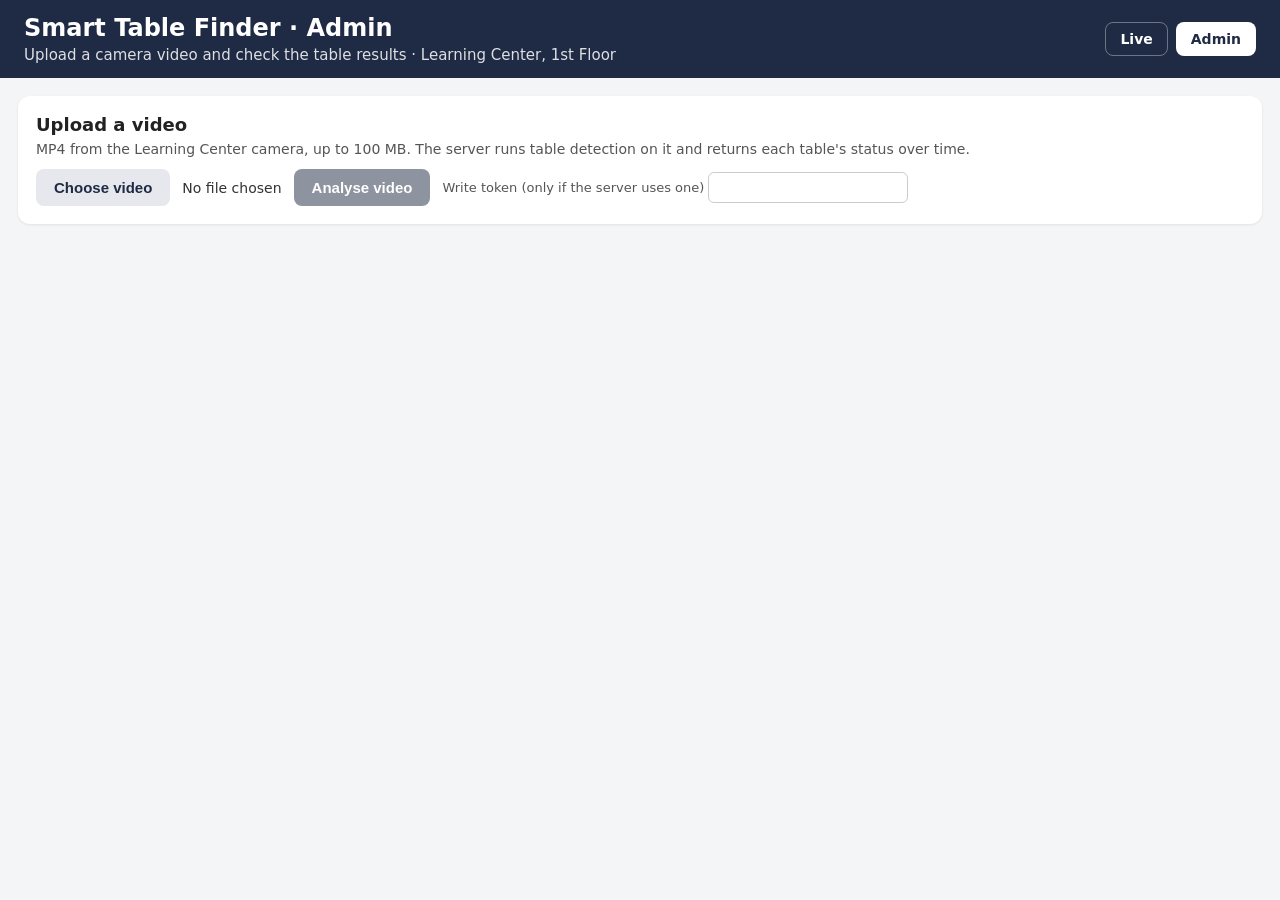
==== frontend/admin.html @ f531ea68 "Admin page with video upload, shared layout, detector table IDs" ====
<!DOCTYPE html>
<html lang="en">
<head>
<meta charset="UTF-8">
<meta name="viewport" content="width=device-width, initial-scale=1.0">
<title>Admin · Smart Table Finder</title>
<link rel="stylesheet" href="style.css">
</head>
<body>

<header>
  <div>
    <h1>Smart Table Finder · Admin</h1>
    <p>Upload a camera video and check the table results · Learning Center, 1st Floor</p>
  </div>
  <nav>
    <a href="index.html">Live</a>
    <a href="admin.html" class="active">Admin</a>
  </nav>
</header>

<main>
  <!-- ===== Upload ===== -->
  <div class="panel">
    <h2>Upload a video</h2>
    <p class="hint">MP4 from the Learning Center camera, up to 100 MB. The server runs table detection on it and returns each table's status over time.</p>
    <div class="upload-row">
      <input id="file" type="file" accept="video/mp4,.mp4" hidden>
      <button class="btn secondary" id="choose">Choose video</button>
      <span class="file-name" id="file-name">No file chosen</span>
      <button class="btn" id="analyse" disabled>Analyse video</button>
      <label class="token">Write token (only if the server uses one)
        <input id="token" type="password" autocomplete="off">
      </label>
    </div>
    <div class="message" id="message"></div>
  </div>

  <!-- ===== Results ===== -->
  <div id="results" hidden>
    <div class="panel">
      <h2>Results</h2>
      <p class="hint">Play the video or move the slider: the tables below show what the detector found at that moment.</p>
      <div class="replay">
        <div>
          <video id="video" controls muted playsinline></video>
        </div>
        <div>
          <div class="time-row">
            <span>Time</span>
            <input type="range" id="slider" min="0" max="0" step="1" value="0">
            <b id="time-label">0:00</b>
          </div>
          <div class="timeline-wrap" style="margin-top:12px">
            <table class="timeline">
              <thead><tr><th>Video time</th><th>People</th><th>Empty</th><th>Semi</th><th>Occupied</th><th>Items</th></tr></thead>
              <tbody id="timeline"></tbody>
            </table>
          </div>
        </div>
      </div>
    </div>

    <div class="summary">
      <div class="c-free"><b id="sum-free">–</b>Empty tables</div>
      <div class="c-partly"><b id="sum-partly">–</b>Semi-occupied</div>
      <div class="c-full"><b id="sum-full">–</b>Occupied</div>
      <div class="c-items"><b id="sum-items">–</b>Items only</div>
      <div class="c-people"><b id="sum-people-now">–</b>People at tables</div>
      <div class="c-people"><b id="sum-people-today">–</b>People so far</div>
    </div>
    <div class="legend">
      <span><i class="dot free"></i>Empty</span>
      <span><i class="dot partly"></i>Semi-occupied</span>
      <span><i class="dot full"></i>Occupied</span>
      <span><i class="dot items"></i>Items only (nobody there)</span>
      <span><i class="dot unknown"></i>No data</span>
    </div>
    <div class="status-bar" id="snapshot-label">–</div>
    <div id="room"></div>
  </div>
</main>

<script src="layout.js"></script>
<script>
  const UPLOAD_URL = "/upload";
  // Opened by double-click (no server), or with ?fake=1: show made-up results.
  const DEMO_MODE = location.protocol === "file:" ||
                    new URLSearchParams(location.search).has("fake");

  const fileInput = document.getElementById("file");
  const analyseBtn = document.getElementById("analyse");
  const message = document.getElementById("message");
  const video = document.getElementById("video");
  const slider = document.getElementById("slider");
  const room = document.getElementById("room");
  TOPA.buildFloor(room);

  let snapshots = [];      // [{time, tables: [...], room: {...}}] sorted by time
  let peopleSoFar = null;
  let current = -1;

  // ===== Messages =====
  function showMessage(kind, text, busy) {
    message.className = "message " + kind;
    message.innerHTML = "";
    if (busy) { const s = document.createElement("span"); s.className = "spinner"; message.appendChild(s); }
    message.appendChild(document.createTextNode(text));
  }

  function fmt(sec) {
    const s = Math.round(sec);
    return Math.floor(s / 60) + ":" + String(s % 60).padStart(2, "0");
  }

  // ===== Choose file =====
  document.getElementById("choose").onclick = () => fileInput.click();
  fileInput.onchange = () => {
    const f = fileInput.files[0];
    document.getElementById("file-name").textContent = f ? f.name + " (" + (f.size / 1048576).toFixed(1) + " MB)" : "No file chosen";
    analyseBtn.disabled = !f;
    message.className = "message";
  };

  // ===== Upload and analyse =====
  analyseBtn.onclick = async () => {
    const f = fileInput.files[0];
    if (!f) return;
    if (!f.name.toLowerCase().endsWith(".mp4")) return showMessage("error", "Please choose an MP4 video.");
    if (f.size > 100 * 1024 * 1024) return showMessage("error", "The video is larger than 100 MB. Use a shorter clip.");

    analyseBtn.disabled = true;
    showMessage("info", "Uploading and analysing the video. This can take up to 40 seconds…", true);
    try {
      let data;
      if (DEMO_MODE) {
        await new Promise(r => setTimeout(r, 1200));
        data = await fakeResult(f);
      } else {
        const form = new FormData();
        form.append("file", f);
        const headers = {};
        const token = document.getElementById("token").value.trim();
        if (token) headers["Authorization"] = "Bearer " + token;
        const res = await fetch(UPLOAD_URL, { method: "POST", body: form, headers });
        if (!res.ok) throw new Error(await errorText(res));
        data = await res.json();
      }
      showResults(f, data);
      showMessage("ok", "Done: " + snapshots.length + " moments analysed" +
                  (DEMO_MODE ? " (demo data, no server connected)." : "."));
    } catch (err) {
      showMessage("error", err.message || "Upload failed.");
    } finally {
      analyseBtn.disabled = false;
    }
  };

  async function errorText(res) {
    let detail = "";
    try { const j = await res.json(); detail = typeof j.detail === "string" ? j.detail : ""; } catch (e) {}
    const known = {
      401: "The server needs the write token. Enter it and try again.",
      404: "The server has no video upload. Run the backend from the integrated demo branch.",
      413: "The video is larger than 100 MB. Use a shorter clip.",
      415: "Upload an MP4 from the calibrated demo camera.",
      422: "The detector could not analyse this video.",
      503: "The detector is not available on the server.",
      504: "Analysis took too long. Try a shorter clip."
    };
    return detail || known[res.status] || "Upload failed (error " + res.status + ").";
  }

  // ===== Build snapshots from the server response =====
  // Response: {tables: [{video_seconds, table_id, seats, people, items, status}],
  //            room: [{video_seconds, people_seated, free, partly, full, items}],
  //            people_so_far: number|null}
  function showResults(file, data) {
    const byTime = new Map();
    (data.tables || []).forEach(r => {
      const t = Number(r.video_seconds) || 0;
      if (!byTime.has(t)) byTime.set(t, []);
      byTime.get(t).push(r);
    });
    const roomByTime = new Map((data.room || []).map(r => [Number(r.video_seconds) || 0, r]));
    snapshots = [...byTime.keys()].sort((a, b) => a - b)
      .map(t => ({ time: t, tables: byTime.get(t), room: roomByTime.get(t) }));
    peopleSoFar = typeof data.people_so_far === "number" ? data.people_so_far : null;

    if (!snapshots.length) throw new Error("The server returned no table results for this video.");

    // Timeline table
    const body = document.getElementById("timeline");
    body.innerHTML = "";
    snapshots.forEach((s, i) => {
      const c = { free: 0, partly: 0, full: 0, items: 0, people: 0 };
      s.tables.forEach(r => { if (c[r.status] !== undefined) c[r.status]++; c.people += Number(r.people) || 0; });
      const tr = document.createElement("tr");
      tr.dataset.index = i;
      [fmt(s.time), c.people, c.free, c.partly, c.full, c.items].forEach(v => {
        const td = document.createElement("td"); td.textContent = v; tr.appendChild(td);
      });
      tr.style.cursor = "pointer";
      tr.onclick = () => { video.currentTime = s.time; show(i); };
      body.appendChild(tr);
    });

    slider.max = snapshots.length - 1;
    slider.value = 0;
    if (video.src) URL.revokeObjectURL(video.src);
    video.src = URL.createObjectURL(file);
    document.getElementById("results").hidden = false;
    current = -1;
    show(0);
  }

  // ===== Show one moment =====
  function show(i) {
    if (i === current || !snapshots[i]) return;
    current = i;
    const s = snapshots[i];
    const rows = s.tables.map(r => ({
      table_id: Number(r.table_id), seats: Number(r.seats), people: Number(r.people), status: r.status
    }));
    TOPA.renderSummary(TOPA.renderTables(room, rows), peopleSoFar);
    slider.value = i;
    document.getElementById("time-label").textContent = fmt(s.time);
    document.getElementById("snapshot-label").textContent =
      "Showing the video at " + fmt(s.time) + " (moment " + (i + 1) + " of " + snapshots.length + ")";
    document.querySelectorAll("#timeline tr").forEach(tr =>
      tr.classList.toggle("current", Number(tr.dataset.index) === i));
  }

  // Video playing → show the latest moment at or before the current time
  video.addEventListener("timeupdate", () => {
    let idx = 0;
    for (let i = 0; i < snapshots.length; i++) if (snapshots[i].time <= video.currentTime + 0.01) idx = i;
    show(idx);
  });
  slider.addEventListener("input", () => {
    const i = Number(slider.value);
    video.currentTime = snapshots[i].time;
    show(i);
  });

  // ===== Demo results (only when no server is connected) =====
  async function fakeResult(file) {
    const duration = await new Promise(resolve => {
      const v = document.createElement("video");
      v.preload = "metadata";
      v.onloadedmetadata = () => resolve(v.duration || 60);
      v.onerror = () => resolve(60);
      v.src = URL.createObjectURL(file);
    });
    const ids = [...TOPA.GROUP_ROOMS, ...TOPA.STUDY_TABLES, ...TOPA.WALL_DESKS.slice(0, 6)];
    const tables = [];
    for (let t = 0; t < duration; t += 10) {
      ids.forEach(x => {
        const people = Math.floor(Math.random() * (x.seats + 1));
        const items = people ? 1 : Math.round(Math.random());
        const status = people >= x.seats ? "full" : people ? "partly" : items ? "items" : "free";
        tables.push({ video_seconds: t, table_id: x.id, seats: x.seats, people, items, status });
      });
    }
    return { tables, room: [], people_in_frame: null, people_so_far: null };
  }
</script>

</body>
</html>
---- frontend/style.css ----
/* Shared styles for the student dashboard (index.html) and the admin page (admin.html) */
* { box-sizing: border-box; }
body {
  margin: 0;
  font-family: system-ui, -apple-system, Segoe UI, Roboto, sans-serif;
  background: #f4f5f7;
  color: #222;
}
header {
  background: #1f2a44; color: #fff; padding: 14px 24px;
  display: flex; align-items: center; justify-content: space-between; gap: 16px; flex-wrap: wrap;
}
header h1 { margin: 0; font-size: 24px; }
header p { margin: 4px 0 0; font-size: 15px; opacity: 0.85; }
header nav { display: flex; gap: 8px; }
header nav a {
  color: #fff; text-decoration: none; font-size: 14px; font-weight: 600;
  padding: 8px 14px; border-radius: 8px; border: 1px solid rgba(255,255,255,0.35);
}
header nav a.active { background: #fff; color: #1f2a44; }

main { max-width: 1300px; margin: 0 auto; padding: 18px; }

.offline {
  display: none;
  background: #fde2e2; color: #8a1c1c;
  padding: 10px 14px; border-radius: 8px; margin-bottom: 14px; font-size: 15px;
}

/* ===== Summary ===== */
.summary { display: grid; grid-template-columns: repeat(6, 1fr); gap: 12px; }
.summary div {
  background: #fff; border-radius: 12px; padding: 12px 14px;
  box-shadow: 0 1px 3px rgba(0,0,0,0.08); font-size: 14px;
  border-left: 6px solid #c9ccd3;
}
.summary b { font-size: 28px; display: block; }
.summary .c-free   { border-left-color: #2e9d4f; }
.summary .c-partly { border-left-color: #e0a800; }
.summary .c-full   { border-left-color: #d64045; }
.summary .c-items  { border-left-color: #8a8f98; }
.summary .c-people { border-left-color: #1f2a44; }

.legend { display: flex; gap: 18px; flex-wrap: wrap; margin: 12px 0 4px; font-size: 14px; }
.legend span { display: inline-flex; align-items: center; gap: 6px; }
.dot { width: 14px; height: 14px; border-radius: 4px; display: inline-block; }
.status-bar { font-size: 13px; color: #555; margin-bottom: 12px; }

/* ===== Room layout (same arrangement as the camera view) ===== */
.floor {
  display: grid;
  grid-template-columns: 34px 1fr 190px;
  grid-template-areas:
    "shelf rooms print"
    "shelf study desks"
    ".     help  .";
  gap: 18px;
  background: #e6e3dc;
  border: 3px solid #c9c4b8;
  border-radius: 14px;
  padding: 18px;
}
.area-label {
  font-size: 12px; font-weight: 600; color: #6b6558;
  text-transform: uppercase; letter-spacing: 0.04em; margin-bottom: 6px;
}
.rooms { grid-area: rooms; display: grid; grid-template-columns: repeat(3, 1fr); gap: 18px; }
.room { border: 3px solid #a9c3d6; border-radius: 10px; background: rgba(255,255,255,0.35); padding: 10px; }
.print {
  grid-area: print; border-radius: 10px; background: rgba(255,255,255,0.3);
  display: flex; align-items: center; justify-content: center;
  font-size: 12px; color: #8a8475; text-transform: uppercase; letter-spacing: 0.04em;
}
.shelf { grid-area: shelf; border-radius: 6px; background: repeating-linear-gradient(180deg, #a5896a 0 7px, #c9b494 7px 14px); }
.study-wrap { grid-area: study; }
.study { display: grid; grid-template-columns: repeat(4, 1fr); gap: 18px; }
.desks-wrap { grid-area: desks; }
.desks { display: flex; flex-direction: column; gap: 8px; }
.help {
  grid-area: help; justify-self: center; width: 40%;
  background: #c9b494; border-radius: 8px; padding: 6px;
  text-align: center; font-size: 12px; font-weight: 600; color: #5b513f;
  text-transform: uppercase; letter-spacing: 0.04em;
}

/* ===== Table cards ===== */
.card {
  border-radius: 12px; padding: 14px 10px; color: #fff; text-align: center;
  box-shadow: 0 2px 8px rgba(0,0,0,0.15); transition: background-color 0.4s;
  min-height: 132px;
  display: flex; flex-direction: column; align-items: center; justify-content: center; gap: 5px;
}
.card.hidden { display: none; }
.card .name  { font-size: 21px; font-weight: 700; }
.card .count { font-size: 16px; font-weight: 600; }
.card .state { font-size: 15px; }
.card .timer { font-size: 13px; font-weight: 600; }
.seats { display: flex; flex-wrap: wrap; justify-content: center; gap: 5px; max-width: 140px; }
.seat { width: 14px; height: 14px; border-radius: 50%; border: 2px solid rgba(255,255,255,0.9); }
.seat.taken { background: rgba(255,255,255,0.95); }

.desks .card { min-height: 0; padding: 8px 12px; flex-direction: row; justify-content: space-between; gap: 8px; }
.desks .name { font-size: 17px; }
.desks .state { font-size: 14px; font-weight: 600; }
.desks .count, .desks .seats { display: none; }
.desks .timer { font-size: 12px; }

.free    { background: #2e9d4f; }
.partly  { background: #e0a800; color: #222; }
.partly .seat { border-color: rgba(34,34,34,0.75); }
.partly .seat.taken { background: rgba(34,34,34,0.8); }
.full    { background: #d64045; }
.items   { background: #8a8f98; }
.unknown { background: #d5d8de; color: #444; box-shadow: none; }
.unknown .seat { border-color: #9aa0ab; }

/* ===== Admin page ===== */
.panel {
  background: #fff; border-radius: 12px; padding: 18px;
  box-shadow: 0 1px 3px rgba(0,0,0,0.08); margin-bottom: 16px;
}
.panel h2 { margin: 0 0 6px; font-size: 18px; }
.panel .hint { margin: 0 0 12px; font-size: 14px; color: #555; }
.upload-row { display: flex; gap: 12px; flex-wrap: wrap; align-items: center; }
.btn {
  background: #1f2a44; color: #fff; border: none; border-radius: 8px;
  padding: 10px 18px; font-size: 15px; font-weight: 600; cursor: pointer;
}
.btn.secondary { background: #e6e8ee; color: #1f2a44; }
.btn:disabled { opacity: 0.5; cursor: default; }
.file-name { font-size: 14px; color: #333; }
.token { font-size: 13px; color: #555; }
.token input { padding: 7px 9px; border: 1px solid #c9ccd3; border-radius: 6px; width: 200px; }
.message { margin-top: 12px; padding: 10px 12px; border-radius: 8px; font-size: 14px; display: none; }
.message.info  { display: block; background: #eef2fb; color: #1f2a44; }
.message.error { display: block; background: #fde2e2; color: #8a1c1c; }
.message.ok    { display: block; background: #e3f4e8; color: #1d5e31; }
.spinner {
  display: inline-block; width: 14px; height: 14px; margin-right: 8px; vertical-align: -2px;
  border: 2px solid #9fb0d6; border-top-color: #1f2a44; border-radius: 50%;
  animation: spin 0.8s linear infinite;
}
@keyframes spin { to { transform: rotate(360deg); } }

.replay { display: grid; grid-template-columns: 1fr 1fr; gap: 16px; align-items: start; }
.replay video { width: 100%; border-radius: 10px; background: #111; }
.time-row { display: flex; align-items: center; gap: 12px; margin-top: 10px; font-size: 14px; }
.time-row input[type=range] { flex: 1; }
.timeline { width: 100%; border-collapse: collapse; font-size: 14px; }
.timeline th, .timeline td { padding: 6px 8px; border-bottom: 1px solid #eee; text-align: right; }
.timeline th:first-child, .timeline td:first-child { text-align: left; }
.timeline tr.current td { background: #eef2fb; font-weight: 600; }
.timeline-wrap { max-height: 320px; overflow: auto; }

/* ===== Phones and narrow screens ===== */
@media (max-width: 900px) {
  .summary { grid-template-columns: repeat(3, 1fr); }
  .floor { grid-template-columns: 1fr; grid-template-areas: "rooms" "study" "desks"; padding: 12px; }
  .shelf, .print, .help { display: none; }
  .study { grid-template-columns: repeat(2, 1fr); gap: 12px; }
  .rooms { gap: 10px; }
  .room { padding: 6px; }
  .desks { display: grid; grid-template-columns: repeat(2, 1fr); }
  .replay { grid-template-columns: 1fr; }
}
@media (max-width: 560px) {
  .summary { grid-template-columns: repeat(2, 1fr); }
  .rooms { grid-template-columns: 1fr; }
  .card { min-height: 112px; }
}
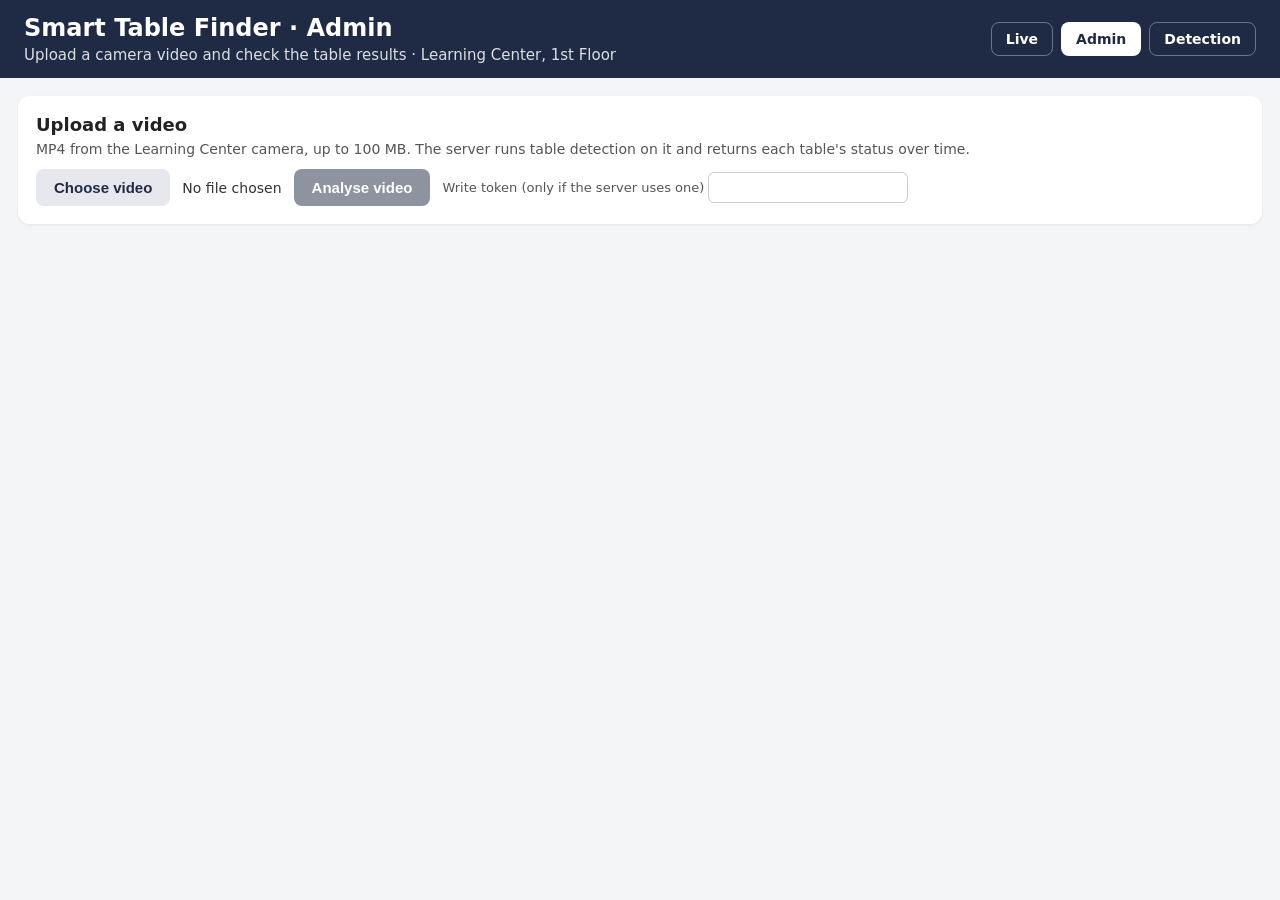
==== commit f25f2975: "Integrate the latest live dashboard and admin video timeline" ====
--- a/frontend/admin.html
+++ b/frontend/admin.html
@@ -16,6 +16,7 @@
   <nav>
     <a href="index.html">Live</a>
     <a href="admin.html" class="active">Admin</a>
+    <a href="photo.html">Detection</a>
   </nav>
 </header>
 
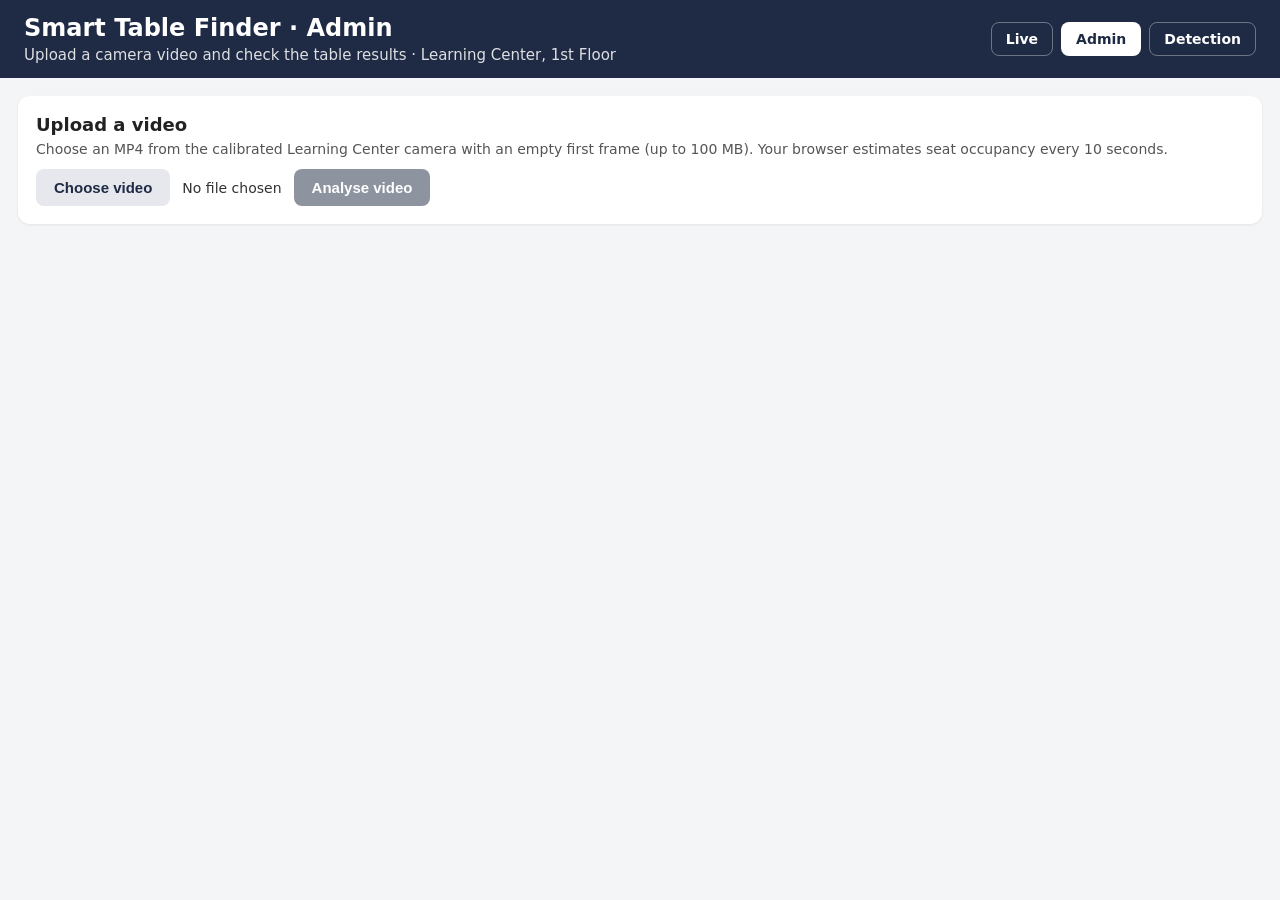
==== commit 4d76ae99: "Share analysed video replay from Admin with the Live dashboard" ====
--- a/frontend/admin.html
+++ b/frontend/admin.html
@@ -24,15 +24,13 @@
   <!-- ===== Upload ===== -->
   <div class="panel">
     <h2>Upload a video</h2>
-    <p class="hint">MP4 from the Learning Center camera, up to 100 MB. The server runs table detection on it and returns each table's status over time.</p>
+    <p class="hint">Choose an MP4 from the calibrated Learning Center camera with an empty first frame (up to 100 MB). Your browser estimates seat occupancy every 10 seconds.</p>
     <div class="upload-row">
       <input id="file" type="file" accept="video/mp4,.mp4" hidden>
       <button class="btn secondary" id="choose">Choose video</button>
       <span class="file-name" id="file-name">No file chosen</span>
       <button class="btn" id="analyse" disabled>Analyse video</button>
-      <label class="token">Write token (only if the server uses one)
-        <input id="token" type="password" autocomplete="off">
-      </label>
+
     </div>
     <div class="message" id="message"></div>
   </div>
@@ -84,7 +82,7 @@
 
 <script src="layout.js"></script>
 <script>
-  const UPLOAD_URL = "/upload";
+
   // Opened by double-click (no server), or with ?fake=1: show made-up results.
   const DEMO_MODE = location.protocol === "file:" ||
                     new URLSearchParams(location.search).has("fake");
@@ -131,47 +129,101 @@
     if (f.size > 100 * 1024 * 1024) return showMessage("error", "The video is larger than 100 MB. Use a shorter clip.");
 
     analyseBtn.disabled = true;
-    showMessage("info", "Uploading and analysing the video. This can take up to 40 seconds…", true);
+    document.getElementById("choose").disabled = true;
+    showMessage("info", "Analysing video frames…", true);
     try {
       let data;
       if (DEMO_MODE) {
         await new Promise(r => setTimeout(r, 1200));
         data = await fakeResult(f);
       } else {
-        const form = new FormData();
-        form.append("file", f);
-        const headers = {};
-        const token = document.getElementById("token").value.trim();
-        if (token) headers["Authorization"] = "Bearer " + token;
-        const res = await fetch(UPLOAD_URL, { method: "POST", body: form, headers });
-        if (!res.ok) throw new Error(await errorText(res));
-        data = await res.json();
+        data = await analyseCameraVideo(f);
       }
       showResults(f, data);
+      if (!DEMO_MODE) {
+        const published = await fetch("/demo/replay", {method:"POST", headers:{"Content-Type":"application/json"}, body:JSON.stringify({tables:data.tables, duration:data.duration})});
+        if (!published.ok) throw Error("Analysis finished, but Live could not start the replay (" + published.status + ").");
+        video.loop = true; video.muted = true; video.play().catch(() => {});
+      }
       showMessage("ok", "Done: " + snapshots.length + " moments analysed" +
-                  (DEMO_MODE ? " (demo data, no server connected)." : "."));
+                  (DEMO_MODE ? " (demo data, no server connected)." : ". The Live dashboard is replaying this video."));
     } catch (err) {
       showMessage("error", err.message || "Upload failed.");
     } finally {
+      document.getElementById("choose").disabled = false;
       analyseBtn.disabled = false;
     }
   };
 
-  async function errorText(res) {
-    let detail = "";
-    try { const j = await res.json(); detail = typeof j.detail === "string" ? j.detail : ""; } catch (e) {}
-    const known = {
-      401: "The server needs the write token. Enter it and try again.",
-      404: "The server has no video upload. Run the backend from the integrated demo branch.",
-      413: "The video is larger than 100 MB. Use a shorter clip.",
-      415: "Upload an MP4 from the calibrated demo camera.",
-      422: "The detector could not analyse this video.",
-      503: "The detector is not available on the server.",
-      504: "Analysis took too long. Try a shorter clip."
-    };
-    return detail || known[res.status] || "Upload failed (error " + res.status + ").";
-  }
-
+  async function calibratedTables(video) {
+  const response = await fetch("/demo-layout.json");
+  if (!response.ok) throw Error("Could not load the demo table layout.");
+  const layout = await response.json();
+  const canvas = document.createElement("canvas");
+  canvas.width = 960;
+  canvas.height = 540;
+  const ctx = canvas.getContext("2d", {willReadFrequently:true});
+  function pixels(frame) {
+    ctx.drawImage(frame, 0, 0, 960, 540);
+    return ctx.getImageData(0, 0, 960, 540).data;
+  }
+  const reference = pixels(video);
+  return frame => {
+    const current = pixels(frame);
+    function changed(x1,y1,x2,y2) {
+      let count = 0;
+      for (let y=y1; y<y2; y++) for (let x=x1; x<x2; x++) {
+        const i = 4*(960*y+x);
+        if ([0,1,2].some(c => Math.abs(current[i+c]-reference[i+c]) >= 37)) count++;
+      }
+      return count;
+    }
+    const predictions = layout.map(({seats,box},index) => {
+      const people = seats.filter(([x,y]) => changed(x-7,y-7,x+8,y+8) >= 0.19*225).length;
+      const [x1,y1,x2,y2] = box;
+      const items = changed(x1+3,y1+3,x2-3,y2-3) >= Math.max(26, .018*(x2-x1-6)*(y2-y1-6));
+      const status = people >= seats.length ? "full" : people ? "partly" : items ? "items" : "free";
+      return {table_id:index+1,seats:seats.length,people,items:Number(items),status};
+    });
+    return predictions;
+  };
+}
+
+async function analyseCameraVideo(file) {
+    const clip = document.createElement('video');
+    clip.muted = true;
+    clip.preload = 'auto';
+    const url = URL.createObjectURL(file);
+    function waitFrame(event, action) {
+      return new Promise((resolve, reject) => {
+        function finish(error) {
+          clearTimeout(timer);
+          clip.removeEventListener(event, ready);
+          clip.removeEventListener('error', failed);
+          if (error) reject(error); else resolve();
+        }
+        const ready = () => finish();
+        const failed = () => finish(new Error('Could not decode this MP4.'));
+        const timer = setTimeout(failed, 15000);
+        clip.addEventListener(event, ready);
+        clip.addEventListener('error', failed);
+        action();
+      });
+    }
+    try {
+      await waitFrame('loadeddata', () => { clip.src = url; });
+      if (!Number.isFinite(clip.duration) || clip.duration <= 0) throw Error('Could not read video duration.');
+      const detect = await calibratedTables(clip);
+      const tables = [];
+      for (let seconds = 0; seconds < clip.duration - 0.001; seconds += 10) {
+        if (seconds) await waitFrame('seeked', () => { clip.currentTime = seconds; });
+        for (const row of detect(clip)) tables.push({...row, video_seconds: seconds});
+      }
+      return {tables, people_so_far: null, duration: clip.duration};
+    } finally {
+      clip.removeAttribute('src'); clip.load(); URL.revokeObjectURL(url);
+    }
+  }
   // ===== Build snapshots from the server response =====
   // Response: {tables: [{video_seconds, table_id, seats, people, items, status}],
   //            room: [{video_seconds, people_seated, free, partly, full, items}],
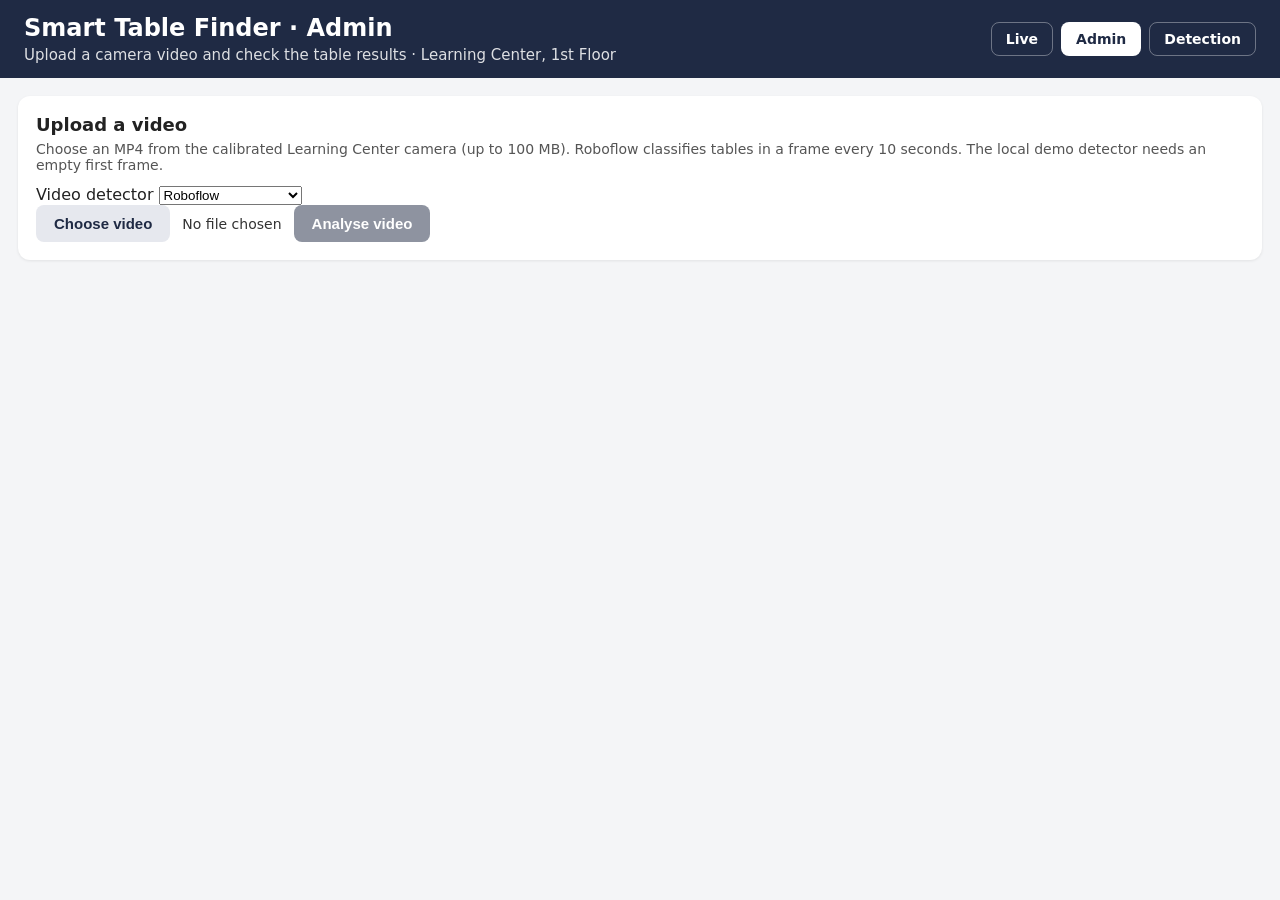
==== commit 79f90522: "Use Roboflow frame detections for Admin video replay" ====
--- a/frontend/admin.html
+++ b/frontend/admin.html
@@ -24,7 +24,10 @@
   <!-- ===== Upload ===== -->
   <div class="panel">
     <h2>Upload a video</h2>
-    <p class="hint">Choose an MP4 from the calibrated Learning Center camera with an empty first frame (up to 100 MB). Your browser estimates seat occupancy every 10 seconds.</p>
+    <p class="hint">Choose an MP4 from the calibrated Learning Center camera (up to 100 MB). Roboflow classifies tables in a frame every 10 seconds. The local demo detector needs an empty first frame.</p>
+    <label>Video detector
+      <select id="detector"><option value="roboflow">Roboflow</option><option value="local">Local demo detector</option></select>
+    </label>
     <div class="upload-row">
       <input id="file" type="file" accept="video/mp4,.mp4" hidden>
       <button class="btn secondary" id="choose">Choose video</button>
@@ -141,7 +144,7 @@
       }
       showResults(f, data);
       if (!DEMO_MODE) {
-        const published = await fetch("/demo/replay", {method:"POST", headers:{"Content-Type":"application/json"}, body:JSON.stringify({tables:data.tables, duration:data.duration})});
+        const published = await fetch("/demo/replay", {method:"POST", headers:{"Content-Type":"application/json"}, body:JSON.stringify({tables:data.tables, duration:data.duration,source:data.source})});
         if (!published.ok) throw Error("Analysis finished, but Live could not start the replay (" + published.status + ").");
         video.loop = true; video.muted = true; video.play().catch(() => {});
       }
@@ -188,6 +191,39 @@
     return predictions;
   };
 }
+
+async function roboflowTables() {
+    const response = await fetch("/demo-layout.json");
+    if (!response.ok) throw Error("Could not load the camera layout.");
+    const layout = await response.json();
+    const labels = new Map([["empty", "free"], ["semi-occupied", "partly"], ["occupied", "full"],
+      ["free", "free"], ["partly", "partly"], ["full", "full"], ["items only", "items"], ["items", "items"]]);
+    return async clip => {
+      const canvas = document.createElement("canvas");
+      canvas.width = 1280;
+      canvas.height = Math.max(1, Math.round(1280 * clip.videoHeight / clip.videoWidth));
+      canvas.getContext("2d").drawImage(clip, 0, 0, canvas.width, canvas.height);
+      const form = new FormData();
+      const blob = await new Promise(resolve => canvas.toBlob(resolve, "image/jpeg", .90));
+      form.append("file", blob, "frame.jpg");
+      const res = await fetch("/detect/photo", {method:"POST", body:form});
+      if (!res.ok) {
+        const detail = await res.json().catch(() => ({}));
+        throw Error(detail.detail || "Roboflow frame detection failed.");
+      }
+      const frame = await res.json();
+      const matches = layout.map(() => []);
+      for (const box of frame.predictions) {
+        const x = box.x * 960 / frame.image.width, y = box.y * 540 / frame.image.height;
+        const index = layout.findIndex(({box:[l,t,r,b]}) => l <= x && x <= r && t <= y && y <= b);
+        if (index >= 0) matches[index].push(labels.get(box.label.trim().toLowerCase()) || "unknown");
+      }
+      return layout.map(({seats}, i) => ({
+        table_id:i + 1, seats:seats.length, people:null, items:null,
+        status:matches[i].length === 1 ? matches[i][0] : "unknown"
+      }));
+    };
+  }
 
 async function analyseCameraVideo(file) {
     const clip = document.createElement('video');
@@ -213,13 +249,15 @@
     try {
       await waitFrame('loadeddata', () => { clip.src = url; });
       if (!Number.isFinite(clip.duration) || clip.duration <= 0) throw Error('Could not read video duration.');
-      const detect = await calibratedTables(clip);
+      const cloud = document.getElementById("detector").value === "roboflow";
+      const detect = cloud ? await roboflowTables() : await calibratedTables(clip);
       const tables = [];
       for (let seconds = 0; seconds < clip.duration - 0.001; seconds += 10) {
         if (seconds) await waitFrame('seeked', () => { clip.currentTime = seconds; });
-        for (const row of detect(clip)) tables.push({...row, video_seconds: seconds});
-      }
-      return {tables, people_so_far: null, duration: clip.duration};
+        if (cloud) showMessage("info", "Roboflow is analysing frame " + (seconds / 10 + 1) + " of " + Math.ceil(clip.duration / 10) + "…", true);
+        for (const row of await detect(clip)) tables.push({...row, video_seconds: seconds});
+      }
+      return {tables, source:cloud ? "roboflow" : "local", people_so_far: null, duration: clip.duration};
     } finally {
       clip.removeAttribute('src'); clip.load(); URL.revokeObjectURL(url);
     }
@@ -250,7 +288,7 @@
       s.tables.forEach(r => { if (c[r.status] !== undefined) c[r.status]++; c.people += Number(r.people) || 0; });
       const tr = document.createElement("tr");
       tr.dataset.index = i;
-      [fmt(s.time), c.people, c.free, c.partly, c.full, c.items].forEach(v => {
+      [fmt(s.time), s.tables.some(r => r.people == null) ? "–" : c.people, c.free, c.partly, c.full, c.items].forEach(v => {
         const td = document.createElement("td"); td.textContent = v; tr.appendChild(td);
       });
       tr.style.cursor = "pointer";
@@ -273,7 +311,7 @@
     current = i;
     const s = snapshots[i];
     const rows = s.tables.map(r => ({
-      table_id: Number(r.table_id), seats: Number(r.seats), people: Number(r.people), status: r.status
+      table_id: Number(r.table_id), seats: Number(r.seats), people: r.people, status: r.status
     }));
     TOPA.renderSummary(TOPA.renderTables(room, rows), peopleSoFar);
     slider.value = i;
